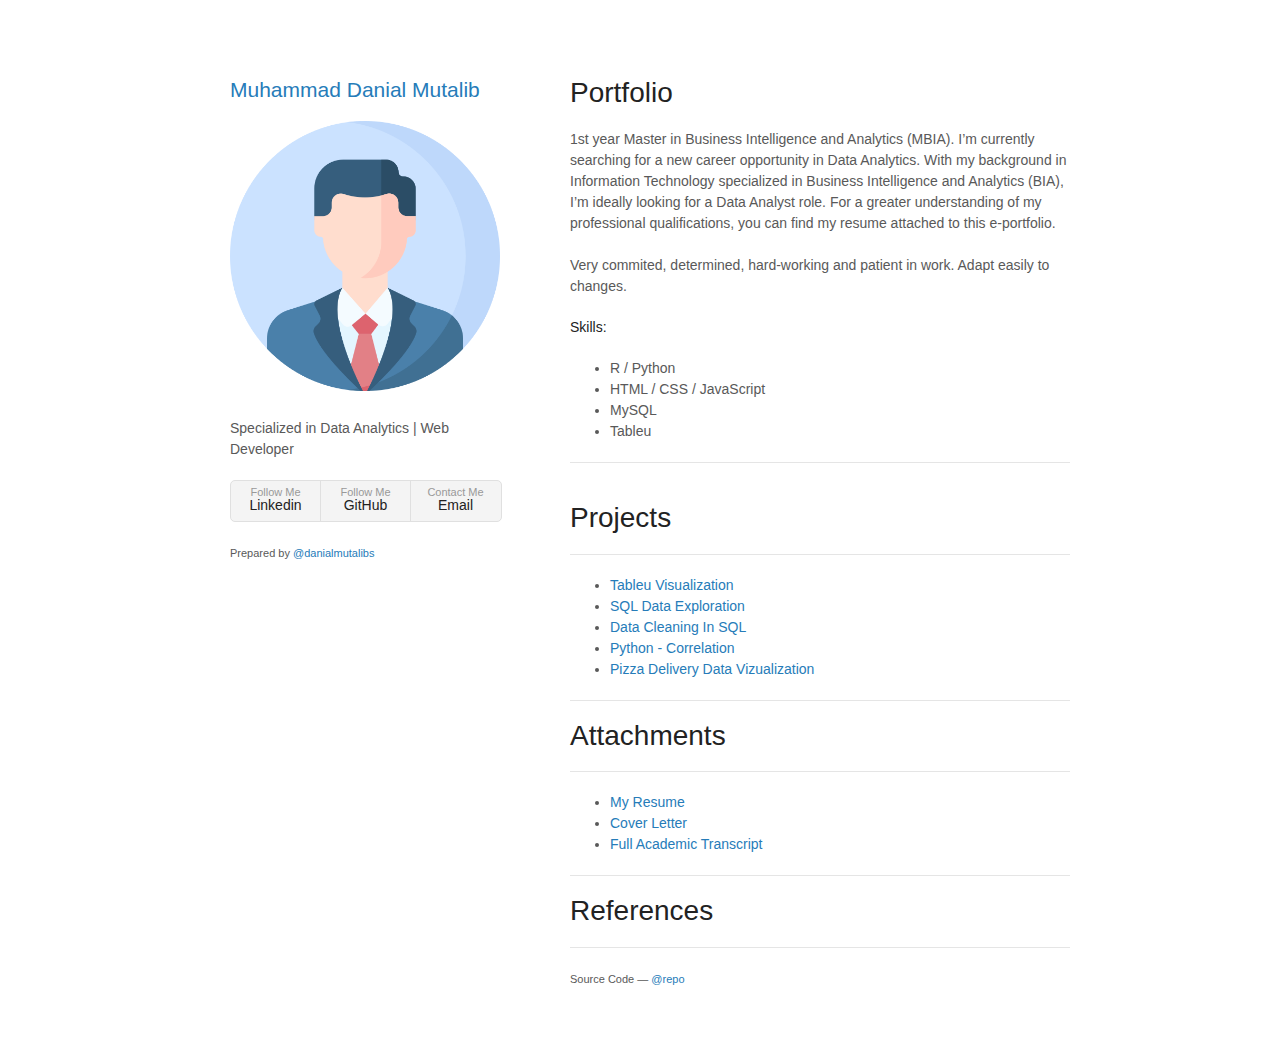
==== index.html @ 92fb40e4 "Update index.html" ====
<!doctype html>
<html>
  <head>
    <meta charset="utf-8">
    <meta http-equiv="X-UA-Compatible" content="chrome=1">
    <title>Muhammad Danial Mutalib</title>
    <link rel="icon" href="assets/img/profile.png" type="image/png" sizes="16x16">
    <link rel="stylesheet" href="stylesheets/styles.css">
    <link rel="stylesheet" href="stylesheets/pygment_trac.css">
    <link rel="stylesheet" href="https://cdnjs.cloudflare.com/ajax/libs/font-awesome/4.7.0/css/font-awesome.min.css">
    
    <!-- <link rel="stylesheet" href="https://maxcdn.bootstrapcdn.com/bootstrap/3.4.1/css/bootstrap.min.css"> -->
    
    <meta name="viewport" content="width=device-width">
    <!--[if lt IE 9]>
    <script src="//html5shiv.googlecode.com/svn/trunk/html5.js"></script>
    <![endif]-->
  </head>
  <body id="home">
    <!-- <div class="topnav" id="myTopnav">
      <a href="#portfolio" class="active menu">Portfolio</a>
      <a href="#projects" class ="menu">Projects</a>
      <a href="#attachments" class ="menu">Attachments</a>
      <a href="#references" class ="menu">References</a>
       <a href="javascript:void(0);" class="icon" onclick="myFunction()">
        <i class="fa fa-bars"></i>
      </a>
    </div> -->
    <div class="wrapper" >
      
      
      <header id="header" class="">
        <h2><a href="https://danialmutalibs.github.io/">Muhammad Danial Mutalib</a></h2>
        <a href=""><img src="assets/img/profile.png"/></a>
        <br><br>
        <p>Specialized in Data Analytics | Web Developer </p>
        <!-- <p>Looking for <strong>internship</strong> from <strong>7 September 2020 - 8 March 2021</strong></p> -->
        <!-- <p class="view"><a href="http://github.com/orderedlist/minimal">View the Project on GitHub <small>orderedlist/minimal</small></a></p> -->
        <ul>
          <li><a href="https://www.linkedin.com/in/danial-mutalib-387580194/">Follow Me<strong>Linkedin</strong></a></li>
          <li><a href="https://github.com/danialmutalibs">Follow Me<strong>GitHub</strong></a></li>
          <li><a href="mailto:danialmutalib.s@gmail.com">Contact Me<strong>Email</strong></a></li>
        </ul>

        <!--<footer class="first"> -->
          <p><small>Prepared by <a href="https://github.com/danialmutalibs">@danialmutalibs</a></small></p>
        <!-- </footer> -->
        
        
      </header>
      <section>
        <div id="portfolio" style="padding-top: 20px;">
          <h1>Portfolio</h1>
          
          <!--<video class="image" controls poster="assets/img/thumbnail.jpeg">
            <source src="assets/videos/My Video8.mp4" type="video/mp4">
            Your browser does not support the video tag.
          </video>
          -->
          
          <p>
            1st year Master in Business Intelligence and Analytics (MBIA). I’m currently searching for a new career opportunity in Data Analytics. With my background in Information Technology specialized in Business Intelligence and Analytics (BIA), I’m ideally looking for a Data Analyst role. For a greater understanding of my professional qualifications, you can find my resume attached to this e-portfolio.
            <br>
            <br>
            Very commited, determined, hard-working and patient in work. Adapt easily to changes. 
          </p>
          <p><strong>Skills:</strong></p>
          <ul>
            <li>R / Python</li>
            <li>HTML / CSS / JavaScript</li>
            <li>MySQL</li>
            <li>Tableu</li>

          </ul>
            <!--<hr>
    <h2>Experiences and Activities</h2>
          <p><strong>My Studies in IIUM📕  &mdash;</strong>I learned a 💻 . Quiet 
            late I guess. I pursue my passion in programming by enhancing my skills
            over and over. I attended many technical programs like Hackhaton, Competitive
            Programming Competiton, Educational events et cetera. I achieved quiet 
            a lot of achievements. Below are some of my experieces and activites in IIUM :</p>
            <hr>
          <!--Activity 1
          <div>
            <div class="polaroid">
              <div class="overlay-container" id="btn-1">
                <img src="assets/img/portfolio/1.JPG?raw=true" class="image" alt="I-KIDZ Programme" style="width:100%">
                <div class="overlay" >
                  <div class="text" >Click Me !</div>
                </div>
              </div>
              <div class="container">
                <p>I-KIDZ Programme</p>
              </div>
            </div>
  
            <!-- The Modal
            <div id="myModal-1" class="modal">
  
              <!-- Modal content 
              <div class="modal-content">
                <div class="modal-header">
                  <span class="close">&times;</span>
                  <h2>I-KIDZ Programme</h2>
                  <img src="assets/img/portfolio/1.JPG?raw=true" class="image" alt="I-KIDZ Programme" style="width:100%">
                  
                </div>
                <div class="modal-body">
                  <p><strong>Programme Description:</strong> A programme which trained and exposed kids(10-12 years) with Information Technology. Picture above describe me as a facilitator explaining how to play an explorace game name "Bubble Sort"</p>
                </div>
                <div class="modal-footer">
                  <button class="closeButton"><span style="font-weight:500;">&times;</span> Close Window</button>
                </div>
              </div>
            </div>
          </div>
          
          <!-- Activity 2 
          <div>
            <div class="polaroid">
              <div class="overlay-container" id="btn-2">
                <img src="assets/img/portfolio/2.JPG?raw=true" class="image" alt="ACM ICPC 2018" style="width:100%">
                <div class="overlay" >
                  <div class="text" >Click Me !</div>
                </div>
              </div>
              <div class="container">
                <p>ACM ICPC 2018</p>
              </div>
            </div>
  
            <!-- The Modal 
            <div id="myModal-2" class="modal">
  
              <!-- Modal content
              <div class="modal-content">
                <div class="modal-header">
                  <span class="close">&times;</span>
                  <h2>ACM ICPC 2018</h2>
                  <img src="assets/img/portfolio/2.JPG?raw=true" class="image" alt="ACM ICPC 2018" style="width:100%">
                  
                </div>
                <div class="modal-body">
                  <p><strong>Programme Description:</strong> A competition where a group of three members competing with other universities(local) to solve 10 problemsets with variety of difficulties. This competition is testing programming skills from easy to a very hard question. For example: Brute Force, Implementation, Dynamic Programming</p>
                </div>
                <div class="modal-footer">
                  <button class="closeButton"><span style="font-weight:500;">&times;</span> Close Window</button>
                </div>
              </div>
            </div>
          </div>


          <!-- Activity 3 
          <div>
            <div class="polaroid">
              <div class="overlay-container" id="btn-3">
                <img src="assets/img/portfolio/3.jpg?raw=true" class="image" alt="Data Analytics Cluster Bootcamp" style="width:100%">
                <div class="overlay" >
                  <div class="text" >Click Me !</div>
                </div>
              </div>
              <div class="container">
                <p>Data Analytics Cluster Bootcamp</p>
              </div>
            </div>
  
            <!-- The Modal 
            <div id="myModal-3" class="modal">
  
              <!-- Modal content 
              <div class="modal-content">
                <div class="modal-header">
                  <span class="close">&times;</span>
                  <h2>Data Analytics Cluster Bootcamp</h2>
                  <img src="assets/img/portfolio/3.jpg?raw=true" class="image" alt="Data Analytics Cluster Bootcamp" style="width:100%">
                  
                </div>
                <div class="modal-body">
                  <p><strong>Programme Description:</strong> A Bootcamp organized by CREST. This programme where we learn about Data Analytics and Industrial Revolution 4 (IR4). A Competition held in the end of the programme and me and my teammates managed to secure the first place with the idea of "Forecasting Machine Failure using IoT"</p>
                </div>
                <div class="modal-footer">
                  <button class="closeButton"><span style="font-weight:500;">&times;</span> Close Window</button>
                </div>
              </div>
            </div>
          </div>
          

          <!-- Activity 4 
          <div>
            <div class="polaroid">
              <div class="overlay-container" id="btn-4">
                <img src="assets/img/portfolio/4.jpg?raw=true" class="image" alt="Recreation 2 Camp" style="width:100%">
                <div class="overlay" >
                  <div class="text" >Click Me !</div>
                </div>
              </div>
              <div class="container">
                <p>Recreation 2 Camp</p>
              </div>
            </div>
  
            <!-- The Modal 
            <div id="myModal-4" class="modal">
  
              <!-- Modal content 
              <div class="modal-content">
                <div class="modal-header">
                  <span class="close">&times;</span>
                  <h2>Recreation 2 Camp</h2>
                  <img src="assets/img/portfolio/4.jpg?raw=true" class="image" alt="Recreation 2 Camp" style="width:100%">
                  
                </div>
                <div class="modal-body">
                  <p><strong>Programme Description:</strong> A course trip camp to Hutan Teluk Senangin, Perak organized by the lecturers of <em>Recreation 2</em>. This camp taught my friends and I the skills on how to survive in a jungle such as fishing at bay using net, building a custom tent using woods and leafs, building our own kayak using recycle items and use it at the bay and etc.</p>
                </div>
                <div class="modal-footer">
                  <button class="closeButton"><span style="font-weight:500;">&times;</span> Close Window</button>
                </div>
              </div>
            </div>
          </div>
          
          <!-- Activity 5 
          <div>
            <div class="polaroid">
              <div class="overlay-container" id="btn-5">
                <img src="assets/img/portfolio/5.jpg?raw=true" class="image" alt="NASA Space Apps Challenge (Hackhaton)" style="width:100%">
                <div class="overlay" >
                  <div class="text" >Click Me !</div>
                </div>
              </div>
              <div class="container">
                <p>NASA Space Apps Challenge (Hackhaton)</p>
              </div>
            </div>
  
            <!-- The Modal 
            <div id="myModal-5" class="modal">
  
              <!-- Modal content 
              <div class="modal-content">
                <div class="modal-header">
                  <span class="close">&times;</span>
                  <h2>NASA Space Apps Challenge (Hackhaton)</h2>
                  <img src="assets/img/portfolio/5.jpg?raw=true" class="image" alt="NASA Space Apps Challenge (Hackhaton)" style="width:100%">
                  
                </div>
                <div class="modal-body">
                  <p><strong>Programme Description:</strong> A Hackhaton organized by NASA and Unlock Design and held in MaGiC, Cyberjaya. There are several challenges provided by the program organizer and we grab the chance to solve <a href="https://2019.spaceappschallenge.org/challenges/planets-near-and-far/raiders-lost-data/details">Chasers of the Lost Data</a> challenge. This is my first Hackhaton, so nothing much that we done.</p>
                  <a href="https://github.com/muhdlaziem/spaceapps-challenge" class="download">Click this to view our repository.</a>
                </div>
                <div class="modal-footer">
                  <button class="closeButton"><span style="font-weight:500;">&times;</span> Close Window</button>
                </div>
              </div>
            </div>
          </div>


          <!-- Activity 6 
          <div>
            <div class="polaroid">
              <div class="overlay-container" id="btn-6">
                <img src="assets/img/portfolio/8.jpg?raw=true" class="image" alt="ie-RIICH'19" style="width:100%">
                <div class="overlay" >
                  <div class="text" >Click Me !</div>
                </div>
              </div>
              <div class="container">
                <p>ie-RIICH'19</p>
              </div>
            </div>
  
            <!-- The Modal 
            <div id="myModal-6" class="modal">
  
              <!-- Modal content 
              <div class="modal-content">
                <div class="modal-header">
                  <span class="close">&times;</span>
                  <h2>ie-RIICH'19</h2>
                  <img src="assets/img/portfolio/8.jpg?raw=true" class="image" alt="ie-RIICH'19" style="width:100%">
                  
                </div>
                <div class="modal-body">
                  <p><strong>Programme Description:</strong> ie-RIICH'19 stands for "International Exhibition of Research, Idea & Innovation on Creative and Humanizing". My FYP partner and I, accompanied by our supervisor, presented our FYP and research idea which is "Diabetic Retinopathy Detection using Deep Neural Network". We manage to secure two awards which are Bronze medal and The Best Signal Processing Award by IEEE Signal Processing Society</p>
                  <a href="assets/pdf/424rDCNNRetina.pdf" class="download">Download FYP Poster</a>
                  <a href="assets/pdf/ie - Riich Poster.pdf" class="download">Download ie-RIICH'19 Poster</a>
                  <a href="assets/img/portfolio/7.jpg" class="download">View certificates</a>


                </div>
                <div class="modal-footer">
                  <button class="closeButton"><span style="font-weight:500;">&times;</span> Close Window</button>
                </div>
              </div>
            </div>
          </div>


        </div>
        -->
        
        <hr>
        <div id="projects" style="padding-top: 20px;">
          <h1>Projects</h1>
          <hr>
          <ul>
            <li><a href="https://public.tableau.com/app/profile/danial.mutalib/viz/Covid-19Dashboard_16850385070950/Dashboard1?publish=yes">Tableu Visualization</a></li>
            <li><a href="https://github.com/danialmutalibs/PortfolioProjects/blob/main/COVID%20Portfolio%20Project%20-%20Data%20Exploration.sql">SQL Data Exploration</a></li>
            <li><a href="#">Data Cleaning In SQL</a></li>
            <li><a href="https://github.com/danialmutalibs/PortfolioProjects/blob/main/Movie%20Portfolio%20project.ipynb">Python - Correlation</a></li>
            <li><a href="/page2.html">Pizza Delivery Data Vizualization</a></li>

          </ul>
        </div>
        <hr>
        <div id="attachments">
          <h1>Attachments</h1>
          <hr>
          <ul>
            <li><a href="assets/pdf/MUHAMMAD DANIAL MUTALIB RESUME 2023 V3.pdf">My Resume</a></li>
            <li><a href="assets/pdf/Cover_Letter.pdf">Cover Letter</a></li>
            <li><a href="assets/pdf/partialtranscript.pdf">Full Academic Transcript</a></li>
                  
          </ul>
        </div>
        <hr>
        <div id="references">
          <h1>References</h1>
          <hr>
          <!--
            <ul>
            
              
              <li>Normaziah Binti Abdul Aziz
                <ul>
                  <li>Associate Professor, KICT, IIUM</li>
                  <li><a href="mailto:naa@iium.edu.my">naa@iium.edu.my</a></li>
                </ul>
                
              </li>
              <li>Amelia Ritahani Binti Ismail
                <ul>
                  <li>Associate Professor, KICT, IIUM</li>
                  <li><a href="mailto:amelia@iium.edu.my">amelia@iium.edu.my</a></li>
                </ul>
                
              </li>
            </ul>
            <hr>
             -->
 

        </div>
        

        <footer class="src" st>
          <p><small>Source Code &mdash; <a href="https://github.com/danialmutalibs/danialmutalibs.github.io">@repo</a></small></p>
    
        </footer>
      </section>
      

      <footer class="second" >
        <p><small>Prepared by<a href="https://github.com/muhdlaziem">@muhdlaziem</a></small></p>
        <p><small>Source Code &mdash; <a href="https://github.com/muhdlaziem/muhdlaziem.github.io">@repo</a></small></p>

      </footer>
    </div>
    
    <!-- <script src="http://code.jquery.com/jquery-1.9.1.js"></script> -->
    <script src="javascripts/scale.fix.js"></script>

  </body>
</html>
---- stylesheets/styles.css ----
body {
  background-color: #fff;
  padding:50px 10px 0px 10px;
  font: 14px/1.5 -apple-system, BlinkMacSystemFont, "Segoe UI", Roboto, Oxygen, Ubuntu, Cantarell, "Fira Sans", "Droid Sans", "Helvetica Neue", Arial, sans-serif, "Apple Color Emoji", "Segoe UI Emoji", "Segoe UI Symbol";
  color:#595959;
  font-weight:400;
  box-sizing: border-box;
  
}
div.polaroid {
  width: 100%;
  background-color: white;
  box-shadow: 0 4px 8px 0 rgba(0, 0, 0, 0.2), 0 6px 20px 0 rgba(0, 0, 0, 0.19);
  margin-bottom: 25px;
  border-radius: 8px;
}
.polaroid img{
  border-top-left-radius: 8px;
  border-top-right-radius: 8px;
}
div.container {
  text-align: center;
  padding: 10px 20px;
}

h1, h2, h3, h4, h5, h6 {
  color:#222;
  margin:0 0 20px;
}

p, ul, ol, table, pre, dl {
  margin:0 0 20px;
}

h1, h2, h3 {
  line-height:1.1;
}

h1 {
  font-size:28px;
  font-weight: 500;
}

h2 {
  color:#393939;
  font-weight: 500;
}

h3, h4, h5, h6 {
  color:#494949;
  font-weight: 500;
}

a {
  color: #267CB9;
  text-decoration:none;
}

a:hover {
  color:#069;
  font-weight: 1000;
}

a small {
  font-size:11px;
  color:#777;
  margin-top:-0.3em;
  display:block;
}

a:hover small {
  color:#777;
}

.wrapper {
  width:860px;
  margin:0 auto;
  /* padding-top: 75px; */
}

blockquote {
  border-left:1px solid #e5e5e5;
  margin:0;
  padding:0 0 0 20px;
  font-style:italic;
}

code, pre {
  font-family:Monaco, Bitstream Vera Sans Mono, Lucida Console, Terminal, Consolas, Liberation Mono, DejaVu Sans Mono, Courier New, monospace;
  color:#333;
}

pre {
  padding:8px 15px;
  background: #f8f8f8;
  border-radius:5px;
  border:1px solid #e5e5e5;
  overflow-x: auto;
}

table {
  width:100%;
  border-collapse:collapse;
}

th, td {
  text-align:left;
  padding:5px 10px;
  border-bottom:1px solid #e5e5e5;
}

dt {
  color:#444;
  font-weight:500;
}

th {
  color:#444;
}

img {
  max-width:100%;
}

header {
  width:270px;
  padding: 20px;
  float:left;
  /* position:fixed; */
  -webkit-font-smoothing:subpixel-antialiased;
  overflow: scroll !important;
}

.sticky {
  position: fixed;
  top: 0;

}

header ul {
  list-style:none;
  height:40px;
  padding:0;
  background: #f4f4f4;
  border-radius:5px;
  border:1px solid #e0e0e0;
  width:270px;
}

header li {
  width:89px;
  float:left;
  border-right:1px solid #e0e0e0;
  height:40px;
}

header li:first-child a {
  border-radius:5px 0 0 5px;
}

header li:last-child a {
  border-radius:0 5px 5px 0;
}

header ul a {
  line-height:1;
  font-size:11px;
  color:#999;
  display:block;
  text-align:center;
  padding-top:6px;
  height:34px;
}

header ul a:hover {
  color:#999;
}

header ul a:active {
  background-color:#f0f0f0;
}

header img:hover{
  opacity: 0.8;
  cursor: pointer;
  /* animation-name: animatetop;
  animation-duration: 0.8s; */
}
strong {
  color:#222;
  font-weight:500;
}

header ul li + li + li {
  border-right:none;
  width:89px;
}

header ul a strong {
  font-size:14px;
  display:block;
  color:#222;
}

section {
  width:500px;
  float:right;
  padding-bottom:50px;
}

small {
  font-size:11px;
}

hr {
  border:0;
  background:#e5e5e5;
  height:1px;
  margin:0 0 20px;
}

footer.first {
  width:270px;
  float:left;
  /* position: inherit;; */
  bottom:50px;
  margin: 50px auto;
  -webkit-font-smoothing:subpixel-antialiased;
}
footer.second{
  visibility: hidden;
}


@media print, screen and (max-width: 960px) {
  h1, h2, h3 {
    text-align: center;
  }
  footer.first ,.src{
    display: none;
  }

  footer.second{
    text-align: center;
    visibility: visible;
    width:270px;
    /* float:left; */
    position: inherit;
    bottom:50px;
    margin: 50px auto;
    -webkit-font-smoothing:subpixel-antialiased;
  }
  div.wrapper {
    width:auto;
    margin:0;
    padding-left: 20px;
    padding-right: 20px;

  }

  header, section, footer {
    float:none;
    position:static;
    width:auto;
  }

  header {
    justify-content: center;
    text-align: center;
    display: grid;
    margin: 0 auto;
  }
  header img {
    margin: 0 auto;
    margin-bottom: 30px;
  }

  section {
    border:1px solid #e5e5e5;
    border-width:1px 0;
    padding:20px 0;
    margin:0 0 20px;
  }

  header a small {
    display:inline;
  }

  header ul {
    margin: 0 auto;
  }
}

@media print, screen and (max-width: 720px) {
  body {
    word-wrap:break-word;
  }

  header {
    padding:0;
    display: grid;
    text-align: center;
  }

  header ul, header p.view {
    position:static;
    margin: 10px auto;
  }

  pre, code {
    word-wrap:normal;
  }
}

@media print, screen and (max-width: 480px) {
  

  header ul {
    width:99%;
  }

  header li, header ul li + li + li {
    width:33%;
  }
}

@media print {
  body {
    padding:0.4in;
    font-size:12pt;
    color:#444;
  }
}





.topnav {
  margin:0 auto;
  overflow: hidden;

  background-color: whitesmoke;
  
  justify-content: center;
  
  display: flex;
  
  position: fixed;
  
  width: 500px;
  
  /* height: 200px; */
  
  /* top: 50%; */
  
  left: 50%;
  
  /* margin-top: -100px; */
  
  margin-left: -250px;

  
}


/* overlay */
.overlay-container {
  position: relative;
  cursor: pointer;
  
  /* width: 50%; */
}

.image {
  display: block;
  width: 100%;
  height: auto;
}

.overlay {
  position: absolute;
  bottom: 0;
  left: 0;
  right: 0;
  background-color: #069;
  overflow: hidden;
  width: 100%;
  height: 100%;
  -webkit-transform: scale(0);
  -ms-transform: scale(0);
  transform: scale(0);
  -webkit-transition: .3s ease;
  transition: .3s ease;
  border-top-left-radius: 8px;
  border-top-right-radius: 8px;
  opacity: 0.8;
}

.overlay-container:hover .overlay {
  -webkit-transform: scale(1);
  -ms-transform: scale(1);
  transform: scale(1);
}

.text {
  color: white;
  font-size: 20px;
  position: absolute;
  top: 50%;
  left: 50%;
  -webkit-transform: translate(-50%, -50%);
  -ms-transform: translate(-50%, -50%);
  transform: translate(-50%, -50%);
  text-align: center;
}

/* The Modal (background) */
.modal {
  display: none; /* Hidden by default */
  position: fixed; /* Stay in place */
  z-index: 1; /* Sit on top */
  padding-top: 100px; /* Location of the box */
  left: 0;
  top: 0;
  width: 100%; /* Full width */
  height: 100%; /* Full height */
  /* overflow: auto;  Enable scroll if needed */ 
  background-color: rgb(0,0,0); /* Fallback color */
  background-color: rgba(0,0,0,0.4); /* Black w/ opacity */
  overflow-x: hidden;
  overflow-y: auto;
  
}

/* Modal Content */
.modal-content {
  position: relative;
  background-color: #fefefe;
  margin: 0 auto;
  padding: 0;
  border: 1px solid #888;
  max-width: 860px;
  box-shadow: 0 4px 8px 0 rgba(0,0,0,0.2),0 6px 20px 0 rgba(0,0,0,0.19);
  -webkit-animation-name: animatetop;
  -webkit-animation-duration: 0.4s;
  animation-name: animatetop;
  animation-duration: 0.4s;
  border-radius: 8px;
  margin-top: -60px;
  overflow: auto;
  max-height: 90%;
}

/* Add Animation */
@-webkit-keyframes animatetop {
  from {top:-300px; opacity:0} 
  to {top:0; opacity:1}
}

@keyframes animatetop {
  from {top:-300px; opacity:0}
  to {top:0; opacity:1}
}

/* The Close Button */
.close {
  color: red;
  float: right;
  font-size: 28px;
  font-weight: bold;
}

.close:hover,
.close:focus {
  color: #000;
  text-decoration: none;
  cursor: pointer;
}

.modal-header {
  padding: 16px 20px;
  text-align: center;
  color: black;
}
.modal-header h2 {
  padding-top: 50px;
}
.modal-header img {
  border-radius: 8px;
  max-width: 90%;
  margin: 0 auto;
}

.modal-body {
  padding: 16px 30px;
  text-align: center;
  color: inherit;
}

.modal-footer {
  padding: 30px 20px;
  text-align: center;
  color: black;
}

.closeButton {
  cursor: pointer;
  color: #fff;
  background-color: #1abc9c;
  border-color: #1abc9c;
  display: inline-block;
  font-weight: 500;
  text-align: center;
  border: .125rem solid transparent;
    border-top-color: transparent;
    border-right-color: transparent;
    border-bottom-color: transparent;
    border-left-color: transparent;
    padding: .375rem .75rem;
    font-size: 1rem;
    line-height: 1.5;
  border-radius: .5rem;
  transition: color .15s ease-in-out,background-color .15s ease-in-out,border-color .15s ease-in-out,box-shadow .15s ease-in-out;
  -webkit-appearance: button;
  overflow: auto;
  font-family: inherit;
}
.closeButton:hover {
  background-color: red;
}

.download {
  cursor: pointer;
  color: #fff;
  background-color: #22313f ;
  border-color: #22313f ;
  display: inline-block;
  font-weight: 500;
  text-align: center;
  border: .125rem solid transparent;
    border-top-color: transparent;
    border-right-color: transparent;
    border-bottom-color: transparent;
    border-left-color: transparent;
    padding: .375rem .75rem;
    font-size: 1rem;
    line-height: 1.5;
  border-radius: .5rem;
  transition: color .15s ease-in-out,background-color .15s ease-in-out,border-color .15s ease-in-out,box-shadow .15s ease-in-out;
  -webkit-appearance: button;
  overflow: auto;
  font-family: inherit;
}
.download:hover {
  background-color: whitesmoke;
}

@media print, screen and (max-width: 900px) {
  .modal-content {
    margin: 20px;
    margin-top: -60px;

  }
}
/* 
@media screen and (max-width: 600px) {
  .topnav.responsive {position: relative;}
  .topnav.responsive .icon {
    position: absolute;
    right: 0;
    top: 0;
  }
  .topnav.responsive a {
    float: none;
    display: block;
    text-align: left;
  }
} */
---- stylesheets/pygment_trac.css ----
.highlight  { background: #ffffff; }
.highlight .c { color: #999988; font-style: italic } /* Comment */
.highlight .err { color: #a61717; background-color: #e3d2d2 } /* Error */
.highlight .k { font-weight: bold } /* Keyword */
.highlight .o { font-weight: bold } /* Operator */
.highlight .cm { color: #999988; font-style: italic } /* Comment.Multiline */
.highlight .cp { color: #999999; font-weight: bold } /* Comment.Preproc */
.highlight .c1 { color: #999988; font-style: italic } /* Comment.Single */
.highlight .cs { color: #999999; font-weight: bold; font-style: italic } /* Comment.Special */
.highlight .gd { color: #000000; background-color: #ffdddd } /* Generic.Deleted */
.highlight .gd .x { color: #000000; background-color: #ffaaaa } /* Generic.Deleted.Specific */
.highlight .ge { font-style: italic } /* Generic.Emph */
.highlight .gr { color: #aa0000 } /* Generic.Error */
.highlight .gh { color: #999999 } /* Generic.Heading */
.highlight .gi { color: #000000; background-color: #ddffdd } /* Generic.Inserted */
.highlight .gi .x { color: #000000; background-color: #aaffaa } /* Generic.Inserted.Specific */
.highlight .go { color: #888888 } /* Generic.Output */
.highlight .gp { color: #555555 } /* Generic.Prompt */
.highlight .gs { font-weight: bold } /* Generic.Strong */
.highlight .gu { color: #800080; font-weight: bold; } /* Generic.Subheading */
.highlight .gt { color: #aa0000 } /* Generic.Traceback */
.highlight .kc { font-weight: bold } /* Keyword.Constant */
.highlight .kd { font-weight: bold } /* Keyword.Declaration */
.highlight .kn { font-weight: bold } /* Keyword.Namespace */
.highlight .kp { font-weight: bold } /* Keyword.Pseudo */
.highlight .kr { font-weight: bold } /* Keyword.Reserved */
.highlight .kt { color: #445588; font-weight: bold } /* Keyword.Type */
.highlight .m { color: #009999 } /* Literal.Number */
.highlight .s { color: #d14 } /* Literal.String */
.highlight .na { color: #008080 } /* Name.Attribute */
.highlight .nb { color: #0086B3 } /* Name.Builtin */
.highlight .nc { color: #445588; font-weight: bold } /* Name.Class */
.highlight .no { color: #008080 } /* Name.Constant */
.highlight .ni { color: #800080 } /* Name.Entity */
.highlight .ne { color: #990000; font-weight: bold } /* Name.Exception */
.highlight .nf { color: #990000; font-weight: bold } /* Name.Function */
.highlight .nn { color: #555555 } /* Name.Namespace */
.highlight .nt { color: #000080 } /* Name.Tag */
.highlight .nv { color: #008080 } /* Name.Variable */
.highlight .ow { font-weight: bold } /* Operator.Word */
.highlight .w { color: #bbbbbb } /* Text.Whitespace */
.highlight .mf { color: #009999 } /* Literal.Number.Float */
.highlight .mh { color: #009999 } /* Literal.Number.Hex */
.highlight .mi { color: #009999 } /* Literal.Number.Integer */
.highlight .mo { color: #009999 } /* Literal.Number.Oct */
.highlight .sb { color: #d14 } /* Literal.String.Backtick */
.highlight .sc { color: #d14 } /* Literal.String.Char */
.highlight .sd { color: #d14 } /* Literal.String.Doc */
.highlight .s2 { color: #d14 } /* Literal.String.Double */
.highlight .se { color: #d14 } /* Literal.String.Escape */
.highlight .sh { color: #d14 } /* Literal.String.Heredoc */
.highlight .si { color: #d14 } /* Literal.String.Interpol */
.highlight .sx { color: #d14 } /* Literal.String.Other */
.highlight .sr { color: #009926 } /* Literal.String.Regex */
.highlight .s1 { color: #d14 } /* Literal.String.Single */
.highlight .ss { color: #990073 } /* Literal.String.Symbol */
.highlight .bp { color: #999999 } /* Name.Builtin.Pseudo */
.highlight .vc { color: #008080 } /* Name.Variable.Class */
.highlight .vg { color: #008080 } /* Name.Variable.Global */
.highlight .vi { color: #008080 } /* Name.Variable.Instance */
.highlight .il { color: #009999 } /* Literal.Number.Integer.Long */

.type-csharp .highlight .k { color: #0000FF }
.type-csharp .highlight .kt { color: #0000FF }
.type-csharp .highlight .nf { color: #000000; font-weight: normal }
.type-csharp .highlight .nc { color: #2B91AF }
.type-csharp .highlight .nn { color: #000000 }
.type-csharp .highlight .s { color: #A31515 }
.type-csharp .highlight .sc { color: #A31515 }
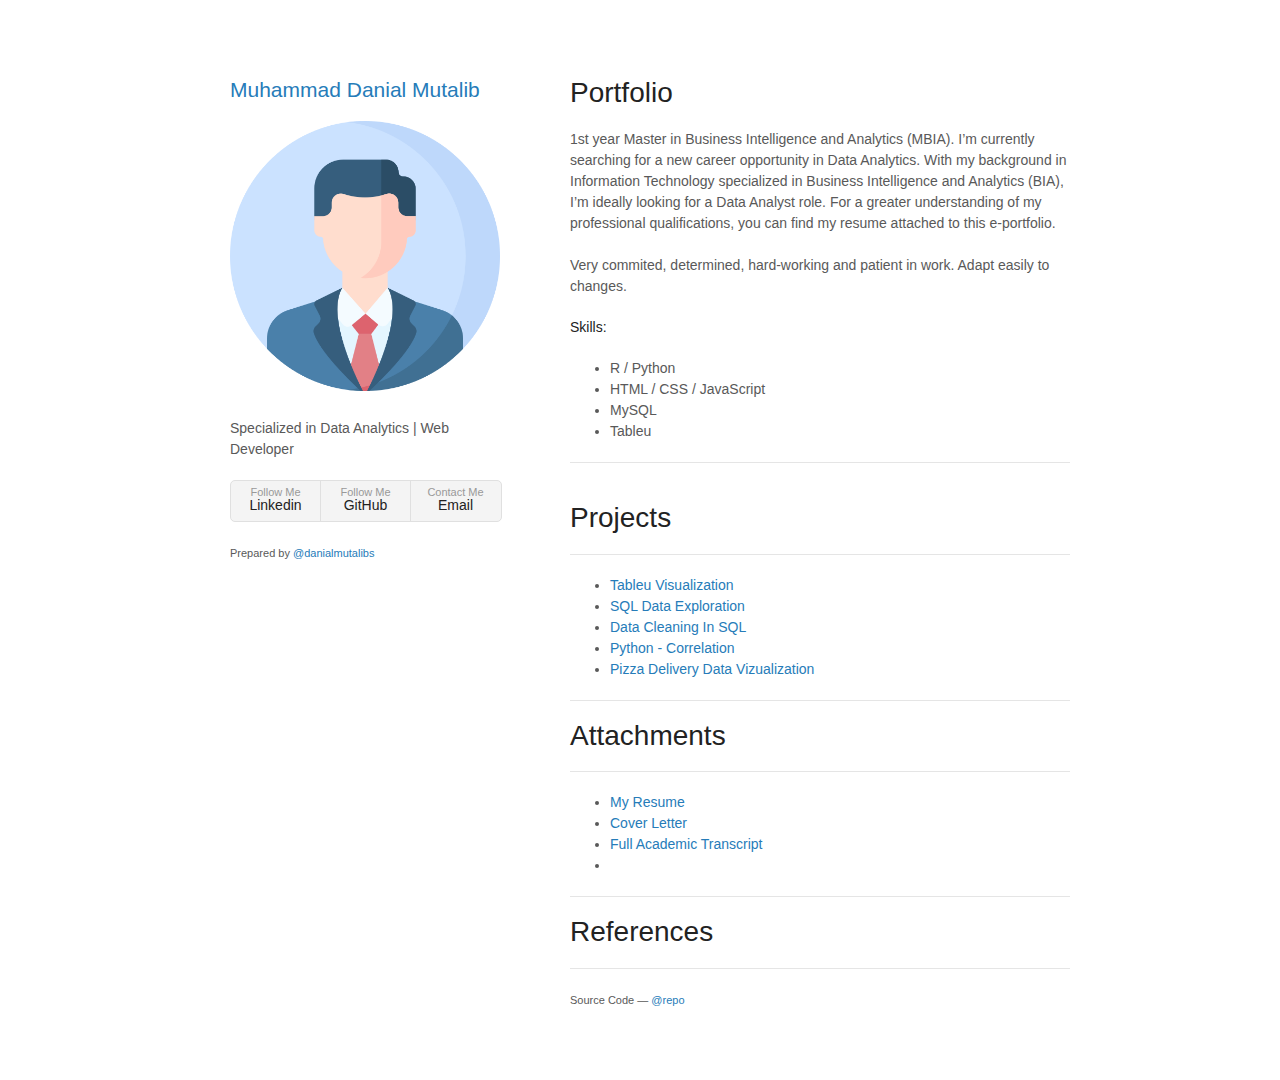
==== commit 7362695a: "Update index.html" ====
--- a/index.html
+++ b/index.html
@@ -324,6 +324,7 @@
             <li><a href="assets/pdf/MUHAMMAD DANIAL MUTALIB RESUME 2023 V3.pdf">My Resume</a></li>
             <li><a href="assets/pdf/Cover_Letter.pdf">Cover Letter</a></li>
             <li><a href="assets/pdf/partialtranscript.pdf">Full Academic Transcript</a></li>
+            <li></li>
                   
           </ul>
         </div>
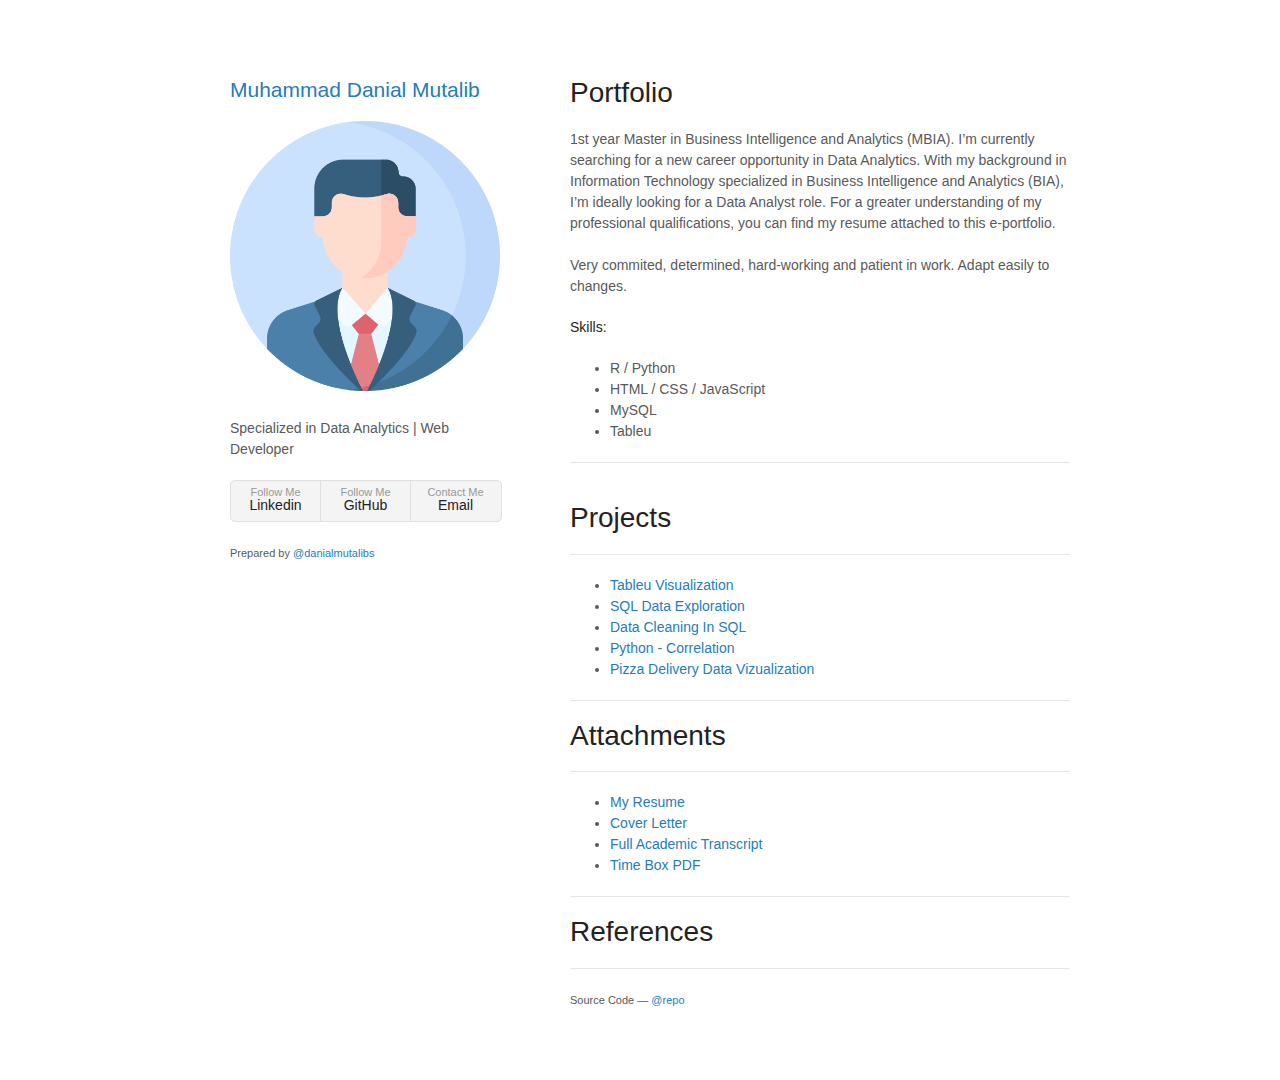
==== commit ee6cfe47: "Update index.html" ====
--- a/index.html
+++ b/index.html
@@ -324,7 +324,7 @@
             <li><a href="assets/pdf/MUHAMMAD DANIAL MUTALIB RESUME 2023 V3.pdf">My Resume</a></li>
             <li><a href="assets/pdf/Cover_Letter.pdf">Cover Letter</a></li>
             <li><a href="assets/pdf/partialtranscript.pdf">Full Academic Transcript</a></li>
-            <li></li>
+            <li><a href="assets/pdf/THE TIME BOX-1.pdf">Time Box PDF</a></li>
                   
           </ul>
         </div>
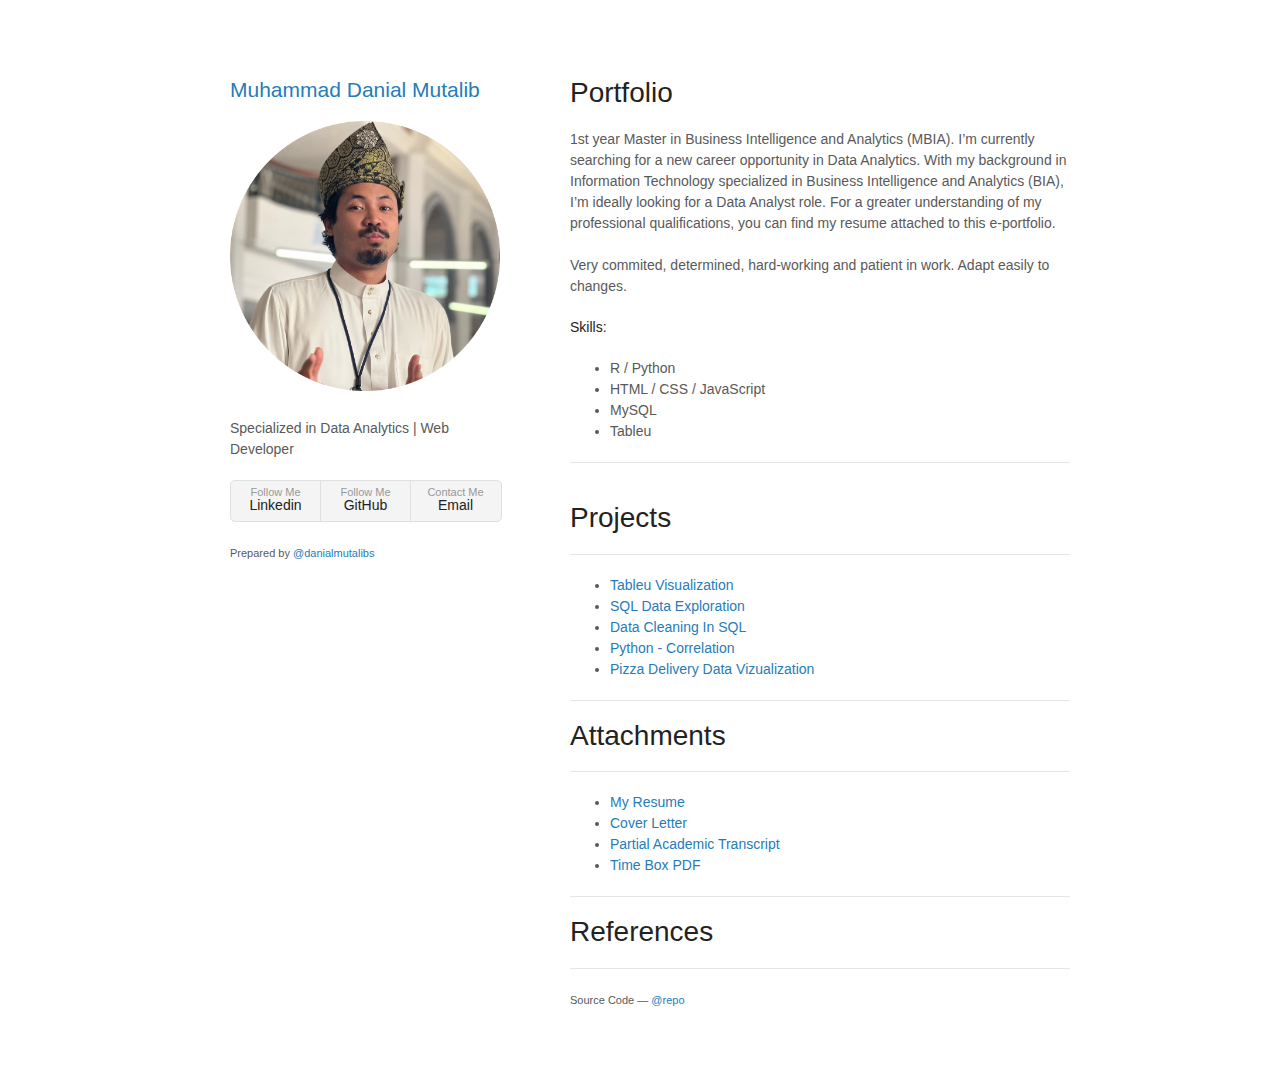
==== commit 32590b0a: "edit text Full Academic to Partial Academic trnst" ====
--- a/index.html
+++ b/index.html
@@ -323,7 +323,7 @@
           <ul>
             <li><a href="assets/pdf/MUHAMMAD DANIAL MUTALIB RESUME 2023 V3.pdf">My Resume</a></li>
             <li><a href="assets/pdf/Cover_Letter.pdf">Cover Letter</a></li>
-            <li><a href="assets/pdf/partialtranscript.pdf">Full Academic Transcript</a></li>
+            <li><a href="assets/pdf/partialtranscript.pdf">Partial Academic Transcript</a></li>
             <li><a href="assets/pdf/THE TIME BOX-1.pdf">Time Box PDF</a></li>
                   
           </ul>
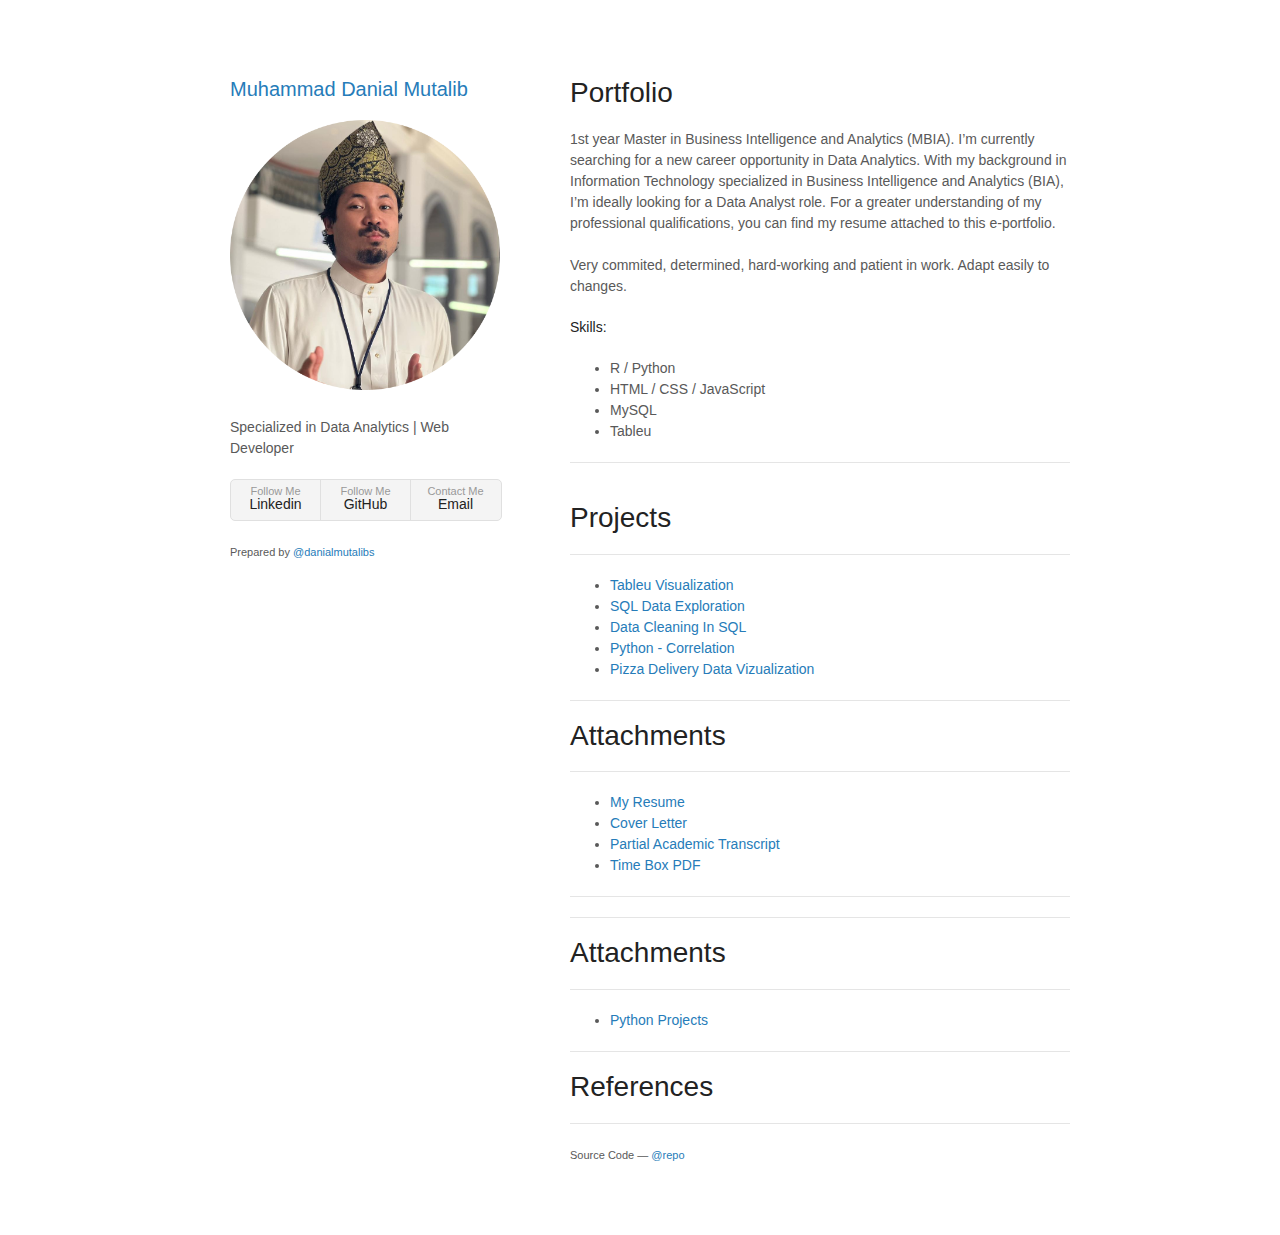
==== commit 96c1a52d: "push" ====
--- a/index.html
+++ b/index.html
@@ -329,6 +329,18 @@
           </ul>
         </div>
         <hr>
+
+        <hr>
+        <div id="attachments">
+          <h1>Attachments</h1>
+          <hr>
+          <ul>
+            <li><a href="/page3.html">Python Projects</a></li>
+                  
+          </ul>
+        </div>
+        <hr>
+
         <div id="references">
           <h1>References</h1>
           <hr>
--- a/stylesheets/styles.css
+++ b/stylesheets/styles.css
@@ -44,6 +44,7 @@
 h2 {
   color:#393939;
   font-weight: 500;
+  font-size: 20px;
 }
 
 h3, h4, h5, h6 {
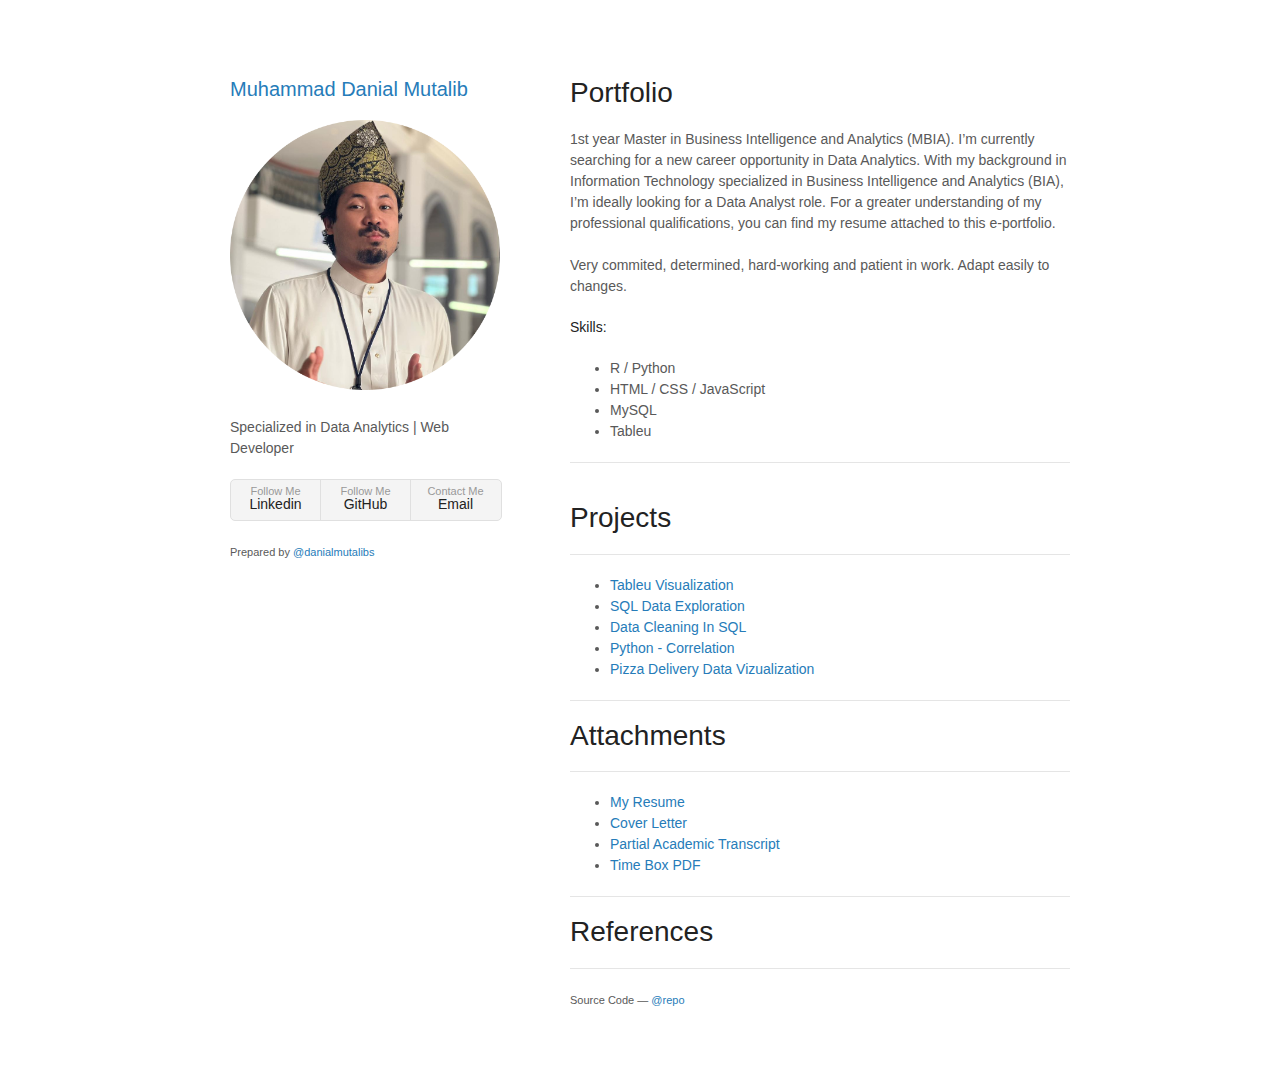
==== commit 0f10482e: "update index.html" ====
--- a/index.html
+++ b/index.html
@@ -321,7 +321,7 @@
           <h1>Attachments</h1>
           <hr>
           <ul>
-            <li><a href="assets/pdf/MUHAMMAD DANIAL MUTALIB RESUME 2023 V3.pdf">My Resume</a></li>
+            <li><a href="assets/pdf/MUHAMMAD DANIAL MUTALIB RESUME 2023 V5.pdf">My Resume</a></li>
             <li><a href="assets/pdf/Cover_Letter.pdf">Cover Letter</a></li>
             <li><a href="assets/pdf/partialtranscript.pdf">Partial Academic Transcript</a></li>
             <li><a href="assets/pdf/THE TIME BOX-1.pdf">Time Box PDF</a></li>
@@ -330,16 +330,16 @@
         </div>
         <hr>
 
-        <hr>
+        <!-- <hr>
         <div id="attachments">
-          <h1>Attachments</h1>
+          <h1>Python</h1>
           <hr>
           <ul>
             <li><a href="/page3.html">Python Projects</a></li>
                   
           </ul>
         </div>
-        <hr>
+        <hr> -->
 
         <div id="references">
           <h1>References</h1>
